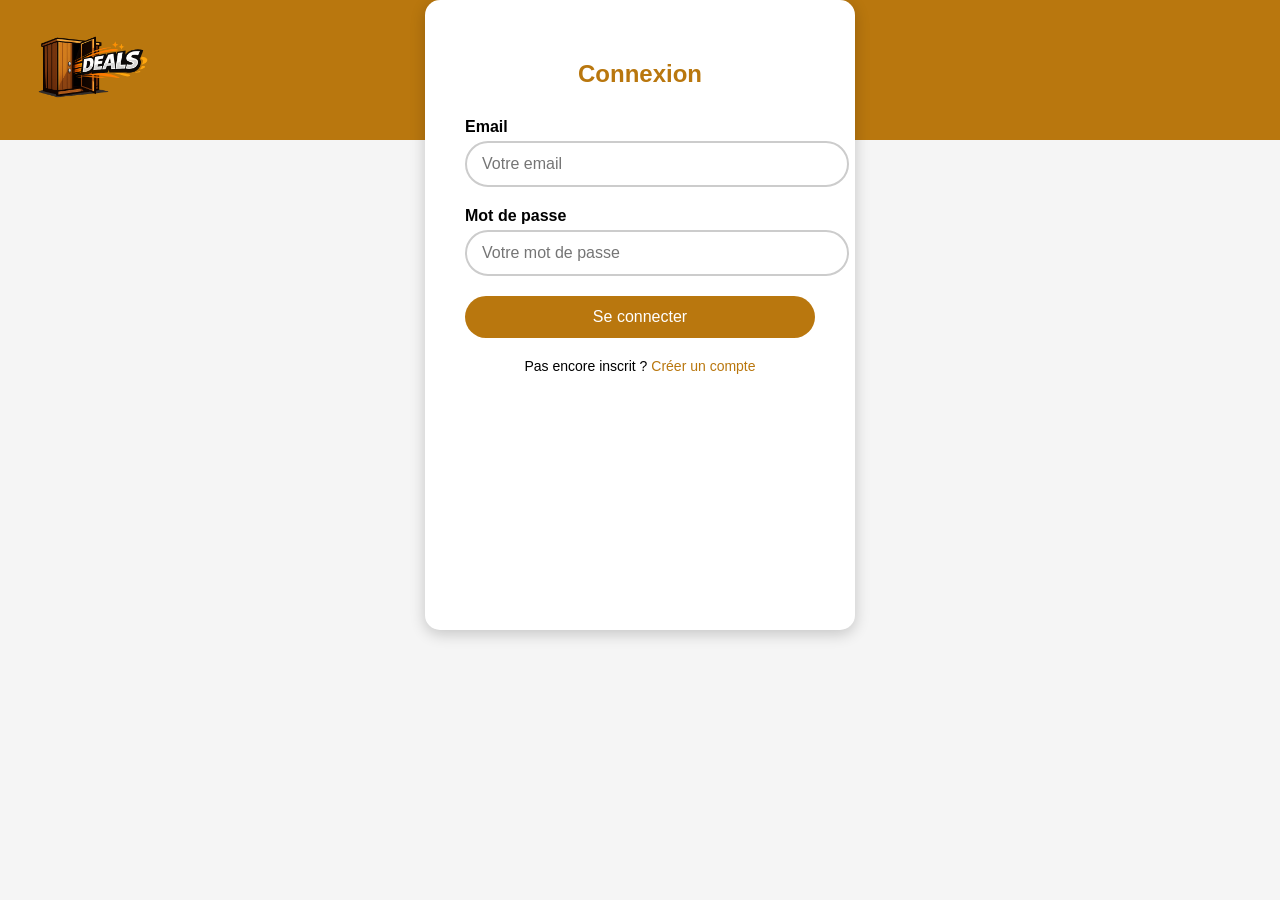
==== connexion.html @ f936090b "Initial commit" ====
<!DOCTYPE html>
<html lang="fr">
<head>
  <meta charset="UTF-8">
  <meta name="viewport" content="width=device-width, initial-scale=1.0">
  <title>Connexion</title>
  <link rel="stylesheet" href="connexion.css">
</head>
<body>
  <header>
    <a href="index.html">
      <img src="logo.png" class="logo" alt="Logo">
    </a>
  </header>
  <div class="login-page">
    <div class="login-box">
      <h2>Connexion</h2>
      <form action="#" method="post">
        <label for="email">Email</label>
        <input type="email" id="email" name="email" placeholder="Votre email" required>

        <label for="password">Mot de passe</label>
        <input type="password" id="password" name="password" placeholder="Votre mot de passe" required>

        <button type="submit">Se connecter</button>
      </form>
      <p class="signup-text">Pas encore inscrit ? <a href="inscription.html">Créer un compte</a></p>
    </div>
  </div>
</body>
</html>
---- connexion.css ----
/* Corps de page */
body {
  margin: 0;
  font-family: Arial, sans-serif;
  background-color: #f5f5f5;
}

/* Centrer la boîte de connexion */
.login-page {
  display: flex;
  justify-content: center;

  height: 70vh;
}

/* Boîte de connexion */
.login-box {
  position: relative;   /* nécessaire pour que z-index fonctionne */
  z-index: 2000;        /* supérieur au header */
  background-color: white;
  padding: 40px;
  border-radius: 15px;
  box-shadow: 0 4px 15px rgba(0,0,0,0.2);
  width: 350px;
  text-align: center;
}

/* Titre */
.login-box h2 {
  margin-bottom: 30px;
  color: #b9770e;
}

/* Labels */
.login-box label {
  display: block;
  text-align: left;
  margin-bottom: 5px;
  font-weight: bold;
}

/* Champs de saisie */
.login-box input {
  width: 100%;
  padding: 12px 15px;
  margin-bottom: 20px;
  border: 2px solid #ccc;
  border-radius: 50px;
  outline: none;
  font-size: 16px;
}

.login-box input:focus {
  border-color: #b9770e;
}

/* Bouton se connecter */
.login-box button {
  width: 100%;
  padding: 12px;
  background-color: #b9770e;
  border: none;
  border-radius: 50px;
  color: white;
  font-size: 16px;
  cursor: pointer;
  transition: background-color 0.3s;
}

.login-box button:hover {
  background-color: #d98c00;
}

/* Texte d’inscription */
.signup-text {
  margin-top: 20px;
  font-size: 14px;
}

.signup-text a {
  color: #b9770e;
  text-decoration: none;
}

.signup-text a:hover {
  text-decoration: underline;
}

header {
  background-color: #b9770e;
  color: white;
  padding: 20px;
  width: 100%;
  height: 100px;       
  position: fixed;    
  top: 0;
  left: 0;
  z-index: 1000;
  
  display: flex;           /* Flex pour aligner logo + barre */
  align-items: center;     /* centre verticalement */
}

.logo {
  width: 140px;
  display: block;
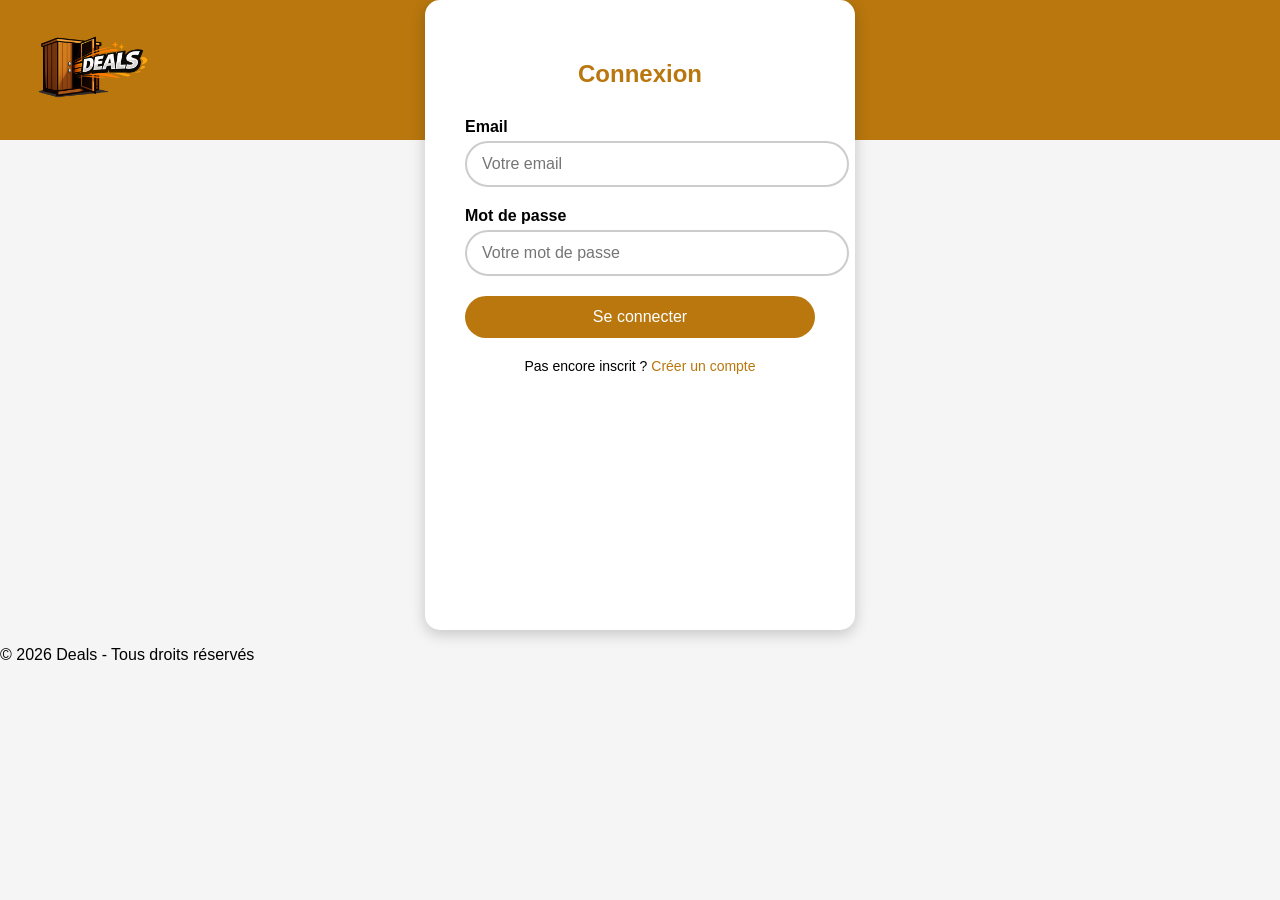
==== commit d68fa5c4: "footer" ====
--- a/connexion.html
+++ b/connexion.html
@@ -28,4 +28,7 @@
     </div>
   </div>
 </body>
+<footer class="footer">
+  <p>© 2026 Deals - Tous droits réservés</p>
+</footer>
 </html>
--- a/connexion.css
+++ b/connexion.css
@@ -103,4 +103,14 @@
 
 .logo {
   width: 140px;
-  display: block;+  display: block;
+
+
+.footer {
+  background-color: #222;
+  color: #ddd;
+  text-align: center;
+  padding: 30px;
+  margin-top: 60px;
+  font-size: 14px;
+}
